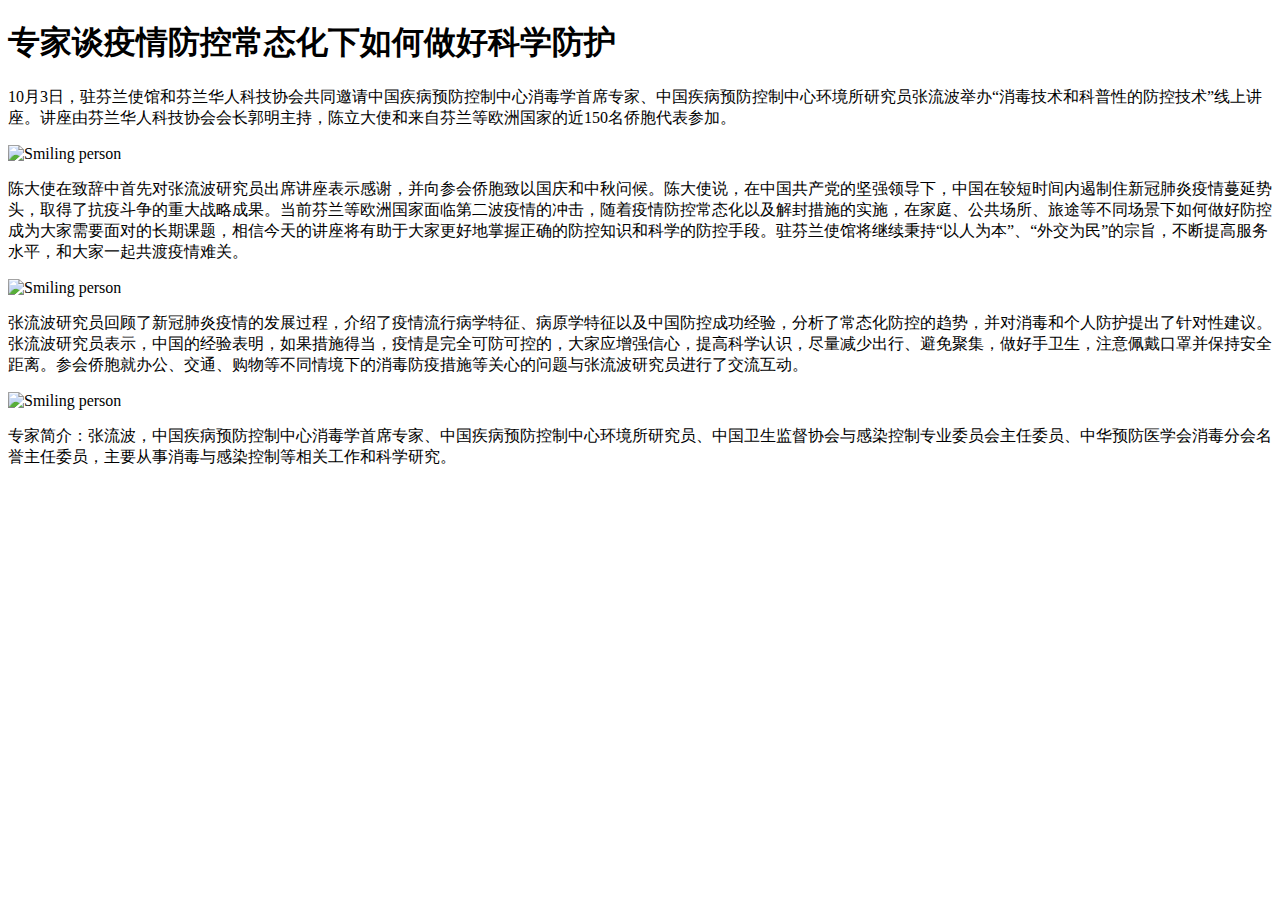
==== readable.html @ 28439d19 "Part 3, eleventh exercise" ====
<!DOCTYPE html>
<html>
 
<head>
    <meta charset="utf-8">
    <title>专家谈疫情防控常态化下如何做好科学防护</title>
</head>
 
<body>
    <h1> 专家谈疫情防控常态化下如何做好科学防护 </h1>
    <p>10月3日，驻芬兰使馆和芬兰华人科技协会共同邀请中国疾病预防控制中心消毒学首席专家、中国疾病预防控制中心环境所研究员张流波举办“消毒技术和科普性的防控技术”线上讲座。讲座由芬兰华人科技协会会长郭明主持，陈立大使和来自芬兰等欧洲国家的近150名侨胞代表参加。</p>
    <img src="file:///Users/rickyzheng/Desktop/1.jpg" alt="Smiling person" height="420" width="640"/>
    <p>陈大使在致辞中首先对张流波研究员出席讲座表示感谢，并向参会侨胞致以国庆和中秋问候。陈大使说，在中国共产党的坚强领导下，中国在较短时间内遏制住新冠肺炎疫情蔓延势头，取得了抗疫斗争的重大战略成果。当前芬兰等欧洲国家面临第二波疫情的冲击，随着疫情防控常态化以及解封措施的实施，在家庭、公共场所、旅途等不同场景下如何做好防控成为大家需要面对的长期课题，相信今天的讲座将有助于大家更好地掌握正确的防控知识和科学的防控手段。驻芬兰使馆将继续秉持“以人为本”、“外交为民”的宗旨，不断提高服务水平，和大家一起共渡疫情难关。
    </p>
    <img src="file:///Users/rickyzheng/Desktop/2.jpg" alt="Smiling person" height="420" width="640"/>
    <p>张流波研究员回顾了新冠肺炎疫情的发展过程，介绍了疫情流行病学特征、病原学特征以及中国防控成功经验，分析了常态化防控的趋势，并对消毒和个人防护提出了针对性建议。张流波研究员表示，中国的经验表明，如果措施得当，疫情是完全可防可控的，大家应增强信心，提高科学认识，尽量减少出行、避免聚集，做好手卫生，注意佩戴口罩并保持安全距离。参会侨胞就办公、交通、购物等不同情境下的消毒防疫措施等关心的问题与张流波研究员进行了交流互动。</p>
    <img src="file:///Users/rickyzheng/Desktop/3.jpg" alt="Smiling person" height="420" width="640"/>
    <p>专家简介：张流波，中国疾病预防控制中心消毒学首席专家、中国疾病预防控制中心环境所研究员、中国卫生监督协会与感染控制专业委员会主任委员、中华预防医学会消毒分会名誉主任委员，主要从事消毒与感染控制等相关工作和科学研究。</p>
  </body>
  <link rel="stylesheet" href="font.css">
</html>
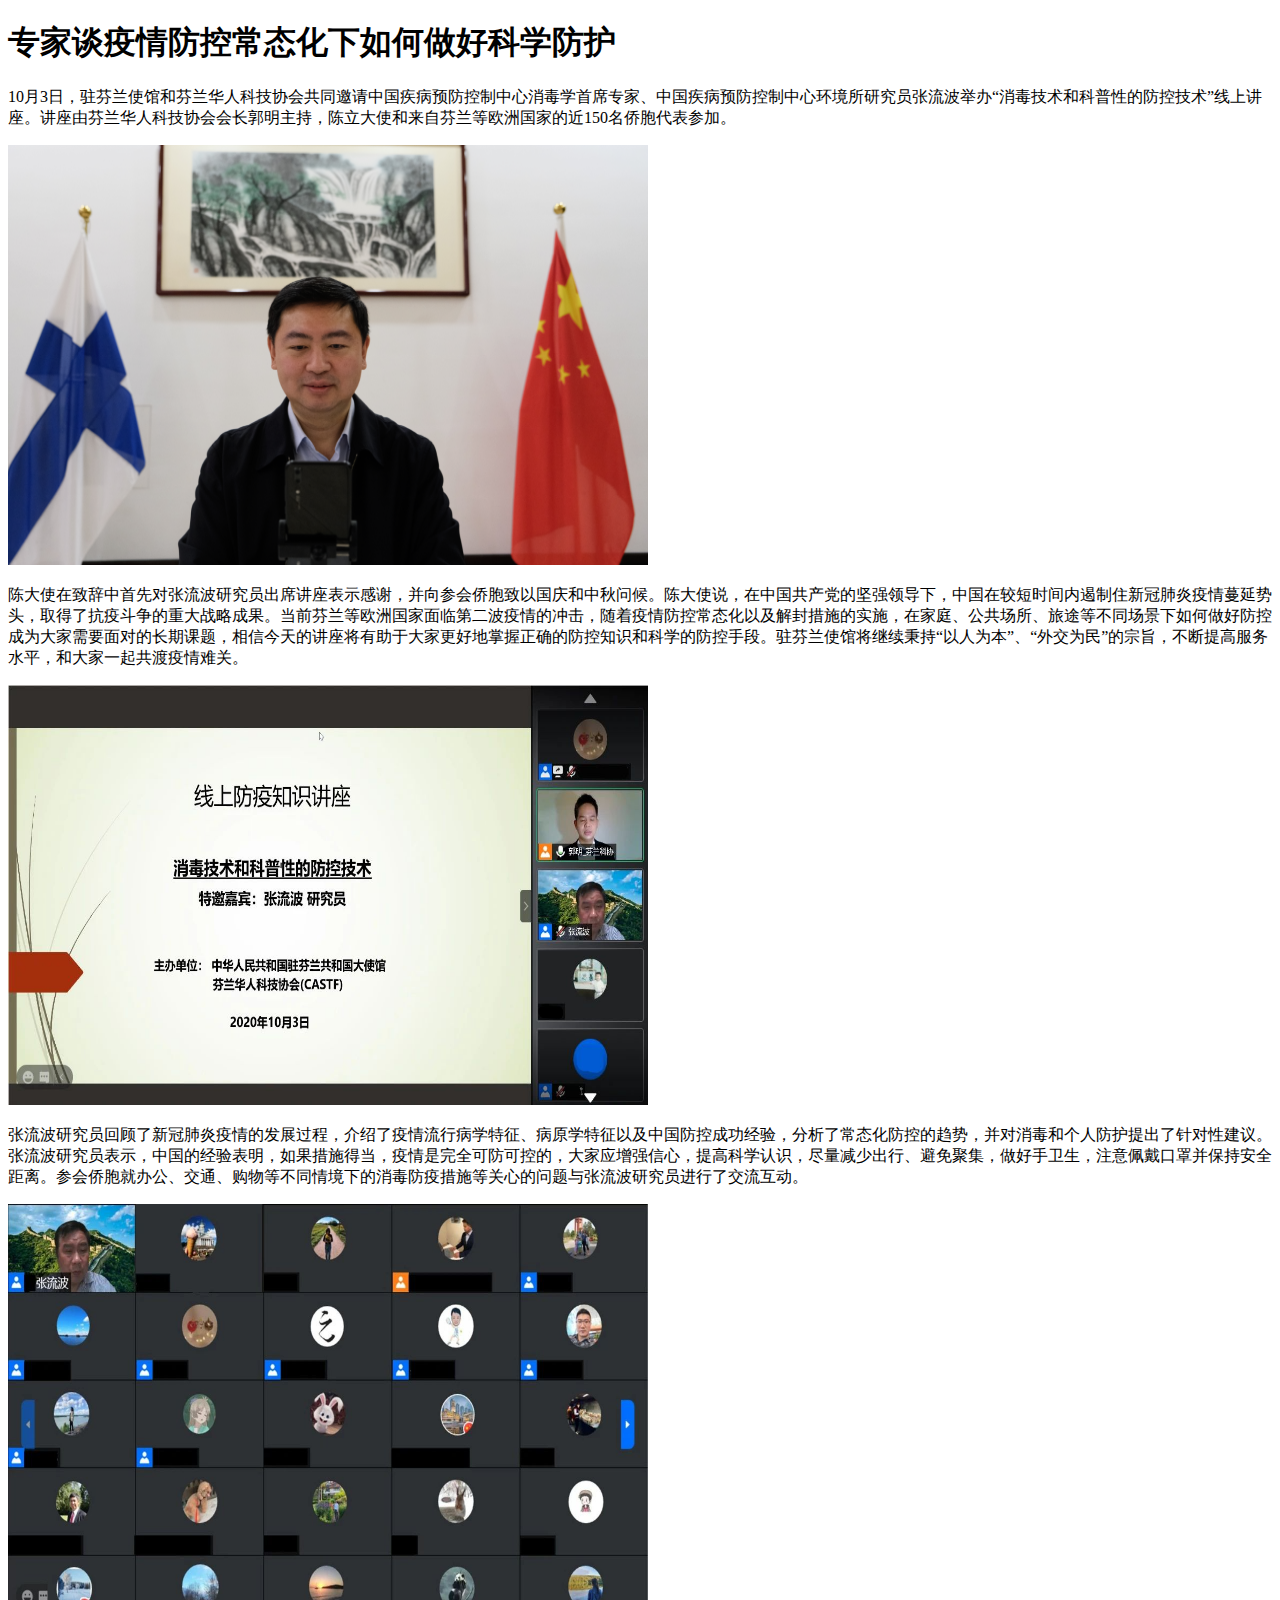
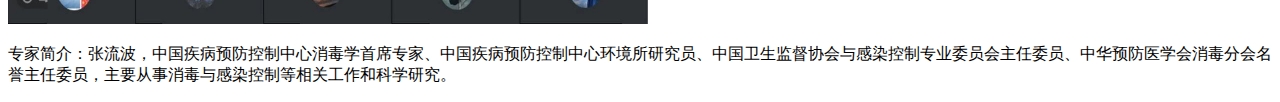
==== commit 64b3a2eb: "new changes" ====
--- a/readable.html
+++ b/readable.html
@@ -9,12 +9,12 @@
 <body>
     <h1> 专家谈疫情防控常态化下如何做好科学防护 </h1>
     <p>10月3日，驻芬兰使馆和芬兰华人科技协会共同邀请中国疾病预防控制中心消毒学首席专家、中国疾病预防控制中心环境所研究员张流波举办“消毒技术和科普性的防控技术”线上讲座。讲座由芬兰华人科技协会会长郭明主持，陈立大使和来自芬兰等欧洲国家的近150名侨胞代表参加。</p>
-    <img src="file:///Users/rickyzheng/Desktop/1.jpg" alt="Smiling person" height="420" width="640"/>
+    <img src="1.jpg" alt="Smiling person" height="420" width="640"/>
     <p>陈大使在致辞中首先对张流波研究员出席讲座表示感谢，并向参会侨胞致以国庆和中秋问候。陈大使说，在中国共产党的坚强领导下，中国在较短时间内遏制住新冠肺炎疫情蔓延势头，取得了抗疫斗争的重大战略成果。当前芬兰等欧洲国家面临第二波疫情的冲击，随着疫情防控常态化以及解封措施的实施，在家庭、公共场所、旅途等不同场景下如何做好防控成为大家需要面对的长期课题，相信今天的讲座将有助于大家更好地掌握正确的防控知识和科学的防控手段。驻芬兰使馆将继续秉持“以人为本”、“外交为民”的宗旨，不断提高服务水平，和大家一起共渡疫情难关。
     </p>
-    <img src="file:///Users/rickyzheng/Desktop/2.jpg" alt="Smiling person" height="420" width="640"/>
+    <img src="2.jpg" alt="Smiling person" height="420" width="640"/>
     <p>张流波研究员回顾了新冠肺炎疫情的发展过程，介绍了疫情流行病学特征、病原学特征以及中国防控成功经验，分析了常态化防控的趋势，并对消毒和个人防护提出了针对性建议。张流波研究员表示，中国的经验表明，如果措施得当，疫情是完全可防可控的，大家应增强信心，提高科学认识，尽量减少出行、避免聚集，做好手卫生，注意佩戴口罩并保持安全距离。参会侨胞就办公、交通、购物等不同情境下的消毒防疫措施等关心的问题与张流波研究员进行了交流互动。</p>
-    <img src="file:///Users/rickyzheng/Desktop/3.jpg" alt="Smiling person" height="420" width="640"/>
+    <img src="3.jpg" alt="Smiling person" height="420" width="640"/>
     <p>专家简介：张流波，中国疾病预防控制中心消毒学首席专家、中国疾病预防控制中心环境所研究员、中国卫生监督协会与感染控制专业委员会主任委员、中华预防医学会消毒分会名誉主任委员，主要从事消毒与感染控制等相关工作和科学研究。</p>
   </body>
   <link rel="stylesheet" href="font.css">
